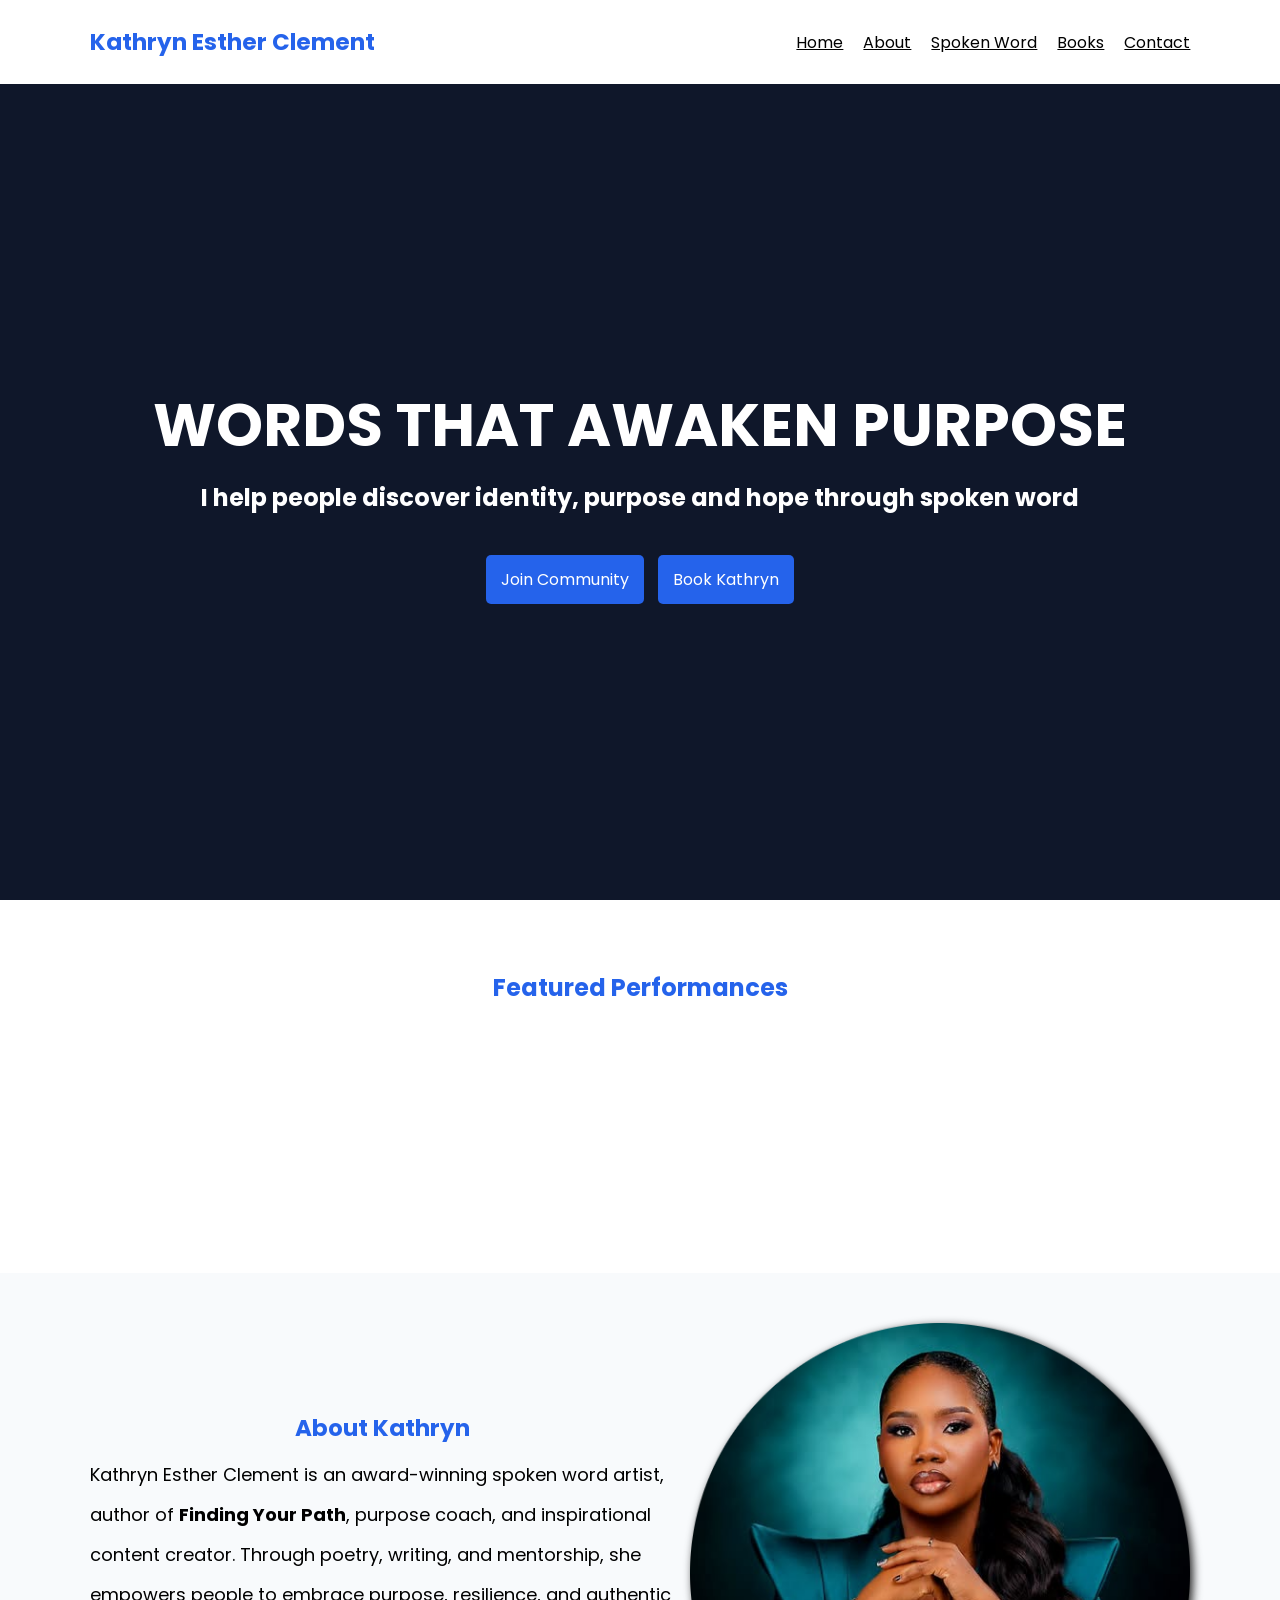
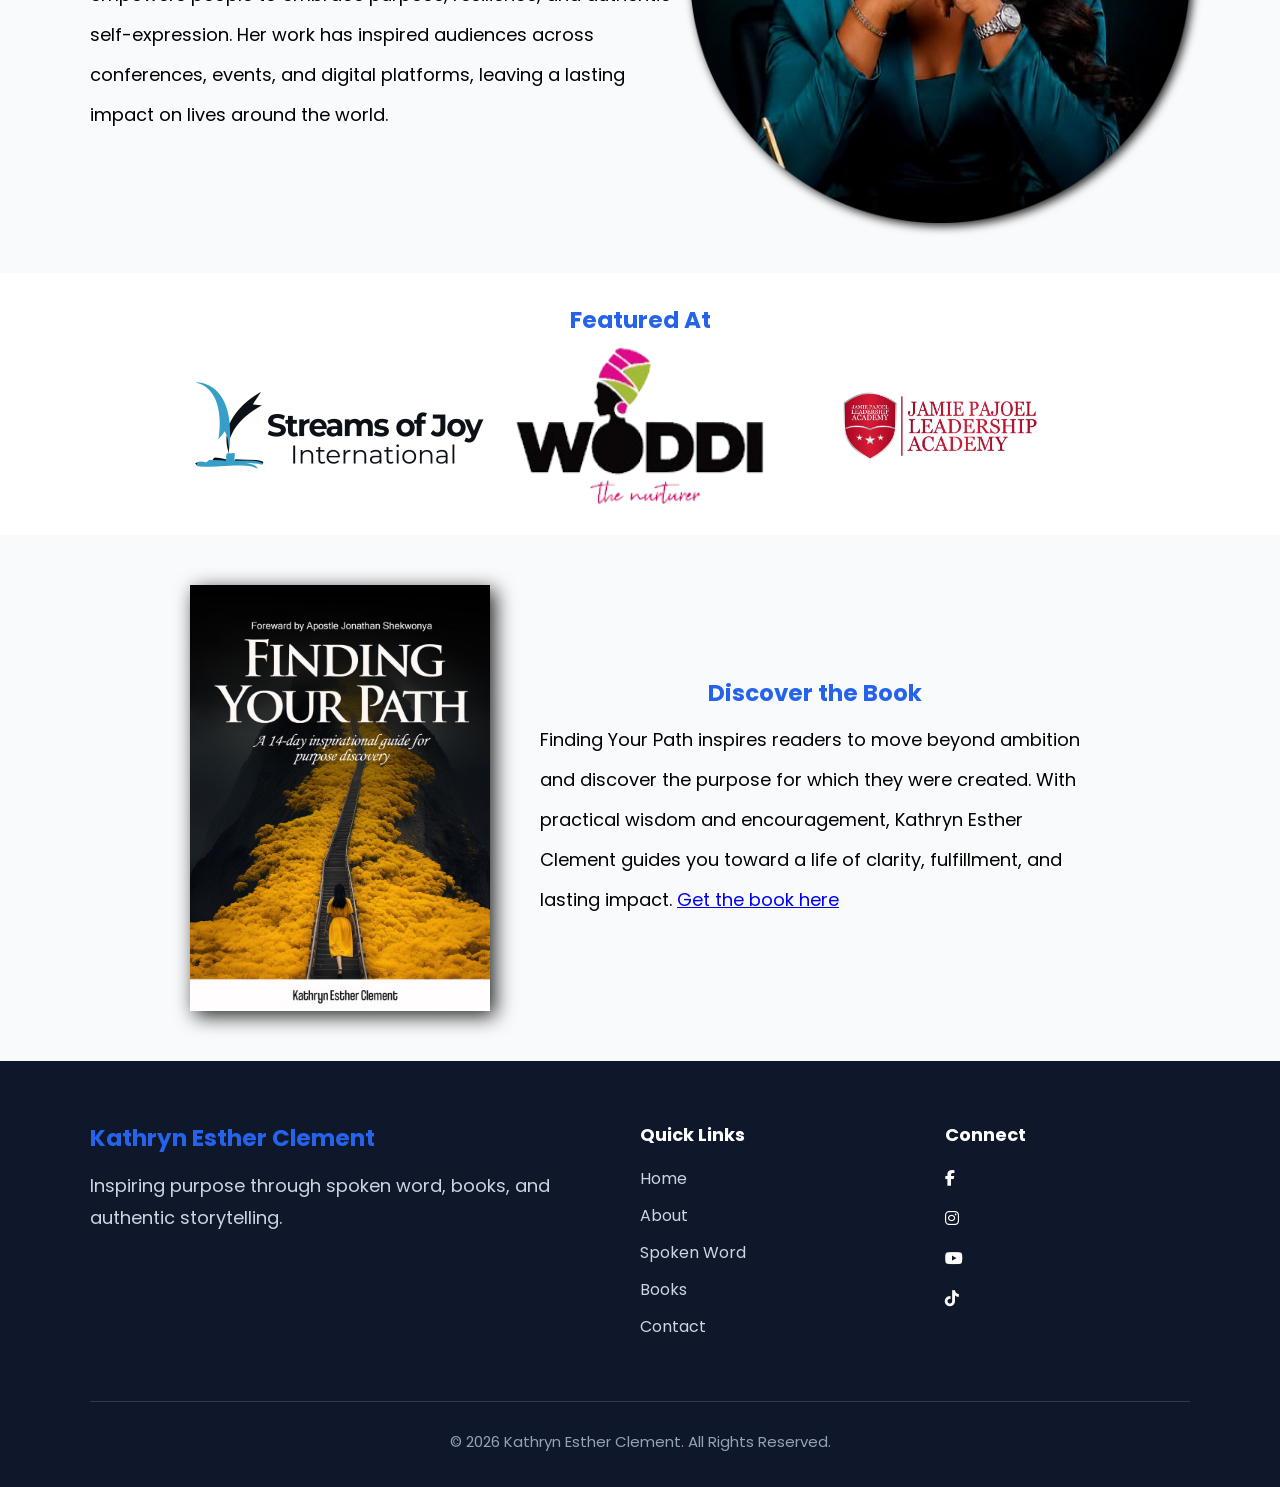
==== index.html @ de32202b "designed footer section for home page" ====
<!DOCTYPE html>
<html lang="en">
<head>
    <meta charset="UTF-8">
    <meta name="viewport" content="width=device-width, initial-scale=1.0">
    <title>Kathryn Esther Clement | Spoken Word Artist</title>

    <link rel="stylesheet" href="style.css">

    <!--Google font-->
    <link rel="preconnect" href="https://fonts.googleapis.com">
    <link rel="preconnect" href="https://fonts.gstatic.com" crossorigin>
    <link rel="stylesheet" href="https://fonts.googleapis.com/css2?family=Poppins:wght@300;400;500;600;700&display=swap">

    <!-- Fonts Awesome -->
    <link rel="stylesheet" href="https://cdnjs.cloudflare.com/ajax/libs/font-awesome/6.7.2/css/all.min.css">
</head>
<body>
    <div class="overlay"></div>

    <video src="media/Kathryn Esther Clement performance.mp4" autoplay muted loop playsinline class="background-video"></video>
    <nav>
        <div class="nav-bar">
            <h3 class="logo">Kathryn Esther Clement</h3>
            <div class="nav-lists">
                <i class="fa-solid fa-xmark"></i>
                <a href="" class="nav-links">Home</a>
                <a href="about.html" class="nav-links">About</a>
                <a href="spoken-word.html" class="nav-links">Spoken Word</a>
                <a href="books.html" class="nav-links">Books</a>
                <a href="contact.html" class="nav-links">Contact</a>
            </div>
            <i class="fa-solid fa-bars"></i>
        </div>
    </nav>

    <section class="hero">
        <div class="hero-container">
            <h1>WORDS THAT AWAKEN PURPOSE</h1>
            <h2>I help people discover identity, purpose and hope through spoken word</h2>
            <a href="https://whatsapp.com/channel/0029VbBKjmX545umWZ25L70o" class="hero-btn1">Join Community</a>
            <a href="contact.html">Book Kathryn</a>
        </div>
    </section>

    <section class="featured-video-section">
        <h3 class="featured-section-header reveal">Featured Performances</h3>
        <div class="featured-video-container">
            <div class="video1 reveal">
                <iframe src="https://www.youtube.com/embed/QUDm-sTiLNY?si=JxdjPCQpX4rYnd77" title="YouTube video player" frameborder="0" allow="accelerometer; autoplay; clipboard-write; encrypted-media; gyroscope; picture-in-picture; web-share" referrerpolicy="strict-origin-when-cross-origin" allowfullscreen></iframe>
            </div>

            <div class="video2 reveal">
                <iframe src="https://www.youtube.com/embed/qTTKFadUPRw?si=oV4m0UKu6SbPhVEw" title="YouTube video player" frameborder="0" allow="accelerometer; autoplay; clipboard-write; encrypted-media; gyroscope; picture-in-picture; web-share" referrerpolicy="strict-origin-when-cross-origin" allowfullscreen></iframe>
            </div>
            <div class="video3 reveal">
                <iframe src="https://www.youtube.com/embed/tnuyViPGWBk?si=HvDz0qfoIcL-AUou" title="YouTube video player" frameborder="0" allow="accelerometer; autoplay; clipboard-write; encrypted-media; gyroscope; picture-in-picture; web-share" referrerpolicy="strict-origin-when-cross-origin" allowfullscreen></iframe>
            </div>
        </div>
    </section>

    <section class="about">
        <div class="about-container">
            <div class="about-text">
                <h3 class="reveal">About Kathryn</h3>
                <p class="about-paragraph reveal">Kathryn Esther Clement is an award-winning spoken word artist, author of <b>Finding Your Path</b>, purpose coach, and inspirational content creator. Through poetry, writing, and mentorship, she empowers people to embrace purpose, resilience, and authentic self-expression. Her work has inspired audiences across conferences, events, and digital platforms, leaving a lasting impact on lives around the world.
                </p>
            </div>
            <img src="media/kathryn.png" alt="Portrait of Kathryn Esther Clement" loading="lazy" class="reveal">
        </div>
    </section>

    <section class="featured-at">
        <h3 class="reveal">Featured At</h3>
        <div class="image-container">
            <img src="media/featuredAt3logo.png" alt="streams of joy international" class="reveal soj" loading="lazy">
            <img src="media/featuredAt2logo.png" alt="women of divine destiny initiative" class="reveal" loading="lazy">
            <img src="media/featuredAt1logo.jpg" alt="jamie pajoel leadership academy" class="reveal" loading="lazy">
        </div>
    </section>

    <section class="featured-book">
        <div class="featured-book-container">
            <img src="media/finding your path cover photo.jpg" alt="Kathryn's featured book" class="home-page-book">
            <div class="featured-book-text reveal">
                <h3>Discover the Book</h3>
                <p>Finding Your Path inspires readers to move beyond ambition and discover the purpose for which they were created. With practical wisdom and encouragement, Kathryn Esther Clement guides you toward a life of clarity, fulfillment, and lasting impact. <a href="books.html" target="_blank">Get the book here</a></p>
            </div>
        </div>
    </section>
    <footer>
        <div class="footer-container">
            <div class="footer-brand">
                <h2>Kathryn Esther Clement</h2>
                <p>
                    Inspiring purpose through spoken word,
                    books, and authentic storytelling.
                </p>
            </div>

            <div class="footer-links">
                <h4>Quick Links</h4>

                <a href="">Home</a>
                <a href="about.html">About</a>
                <a href="spoken-word.html">Spoken Word</a>
                <a href="books.html">Books</a>
                <a href="contact.html">Contact</a>
            </div>

            <div class="footer-social">
                <h4>Connect</h4>

                <a href="#">
                    <i class="fa-brands fa-facebook-f"></i>
                </a>
                <a href="#">
                    <i class="fa-brands fa-instagram"></i>
                </a>
                <a href="#">
                    <i class="fa-brands fa-youtube"></i>
                </a>
                <a href="#">
                    <i class="fa-brands fa-tiktok"></i>
                </a>
            </div>
        </div>
        <hr>
        <p class="copyright">
            © 2026 Kathryn Esther Clement. All Rights Reserved.
        </p>
    </footer>
    <script src="script.js"></script>
</body> 
</html>
---- style.css ----
* {
    margin: 0;
    padding: 0;
    scroll-behavior: smooth;
    font-family: "Poppins", sans-serif;
}

body {
    background-color: #0f172a;
}

h3 {
    color: #2563EB;
    font-size: 23px;
    text-align: center;
    margin-bottom: 10px;
}

p {
    line-height: 40px;
    font-size: 18px;
}

.overlay {
    position: fixed;
    inset: 0;
    display: none;
    background-color: rgba(0, 0, 0, 0.3);
}

.background-video {
    position: fixed;
    top: 0;
    left: 0;
    object-fit: cover;
    object-position: center;
    width: 100vw;
    height: 100vh;
    filter: brightness(40%);
    z-index: -1;
}

nav {
    width: 100%;
    top: -80px;
    display: flex;
    align-items: center;
    justify-content: center;
    padding: 25px 0;
    background-color: #ffffff;
    color: black;
    transition: top .5s;
    z-index: 1000;
}

nav.sticky {
    position: fixed;
    top: 0;
    background-color: #2563EB;
}

nav.sticky .logo, nav.sticky .nav-links, nav.sticky .fa-bars{
    color: white;
}

.nav-bar {
    display: flex;
    width: 86%;
    align-items: center;
    justify-content: space-between;
}

.logo{
    cursor: pointer;
    color: #2563EB;
    margin-bottom: 0;
}

.nav-lists {
    display: flex;
    gap: 20px;
    flex-wrap: wrap;
}

.nav-links {
    text-decoration: underline;
    color: #000000;
    transition: color .15s;
}

.nav-links:hover {
    color: #2563EB;
}

.fa-bars,
.fa-xmark {
    font-size: 18px;
    cursor: pointer;
    display: none;
}

.fa-solid.fa-bars, .fa-solid.fa-xmark {
    display: none;
}

.hero {
    color: white;
    display: flex;
    justify-content: center;
    align-items: center;
    text-align: center;
    padding: 0 20px;
}

.hero h1 {
    font-size: 60px;
    margin-bottom: 10px;
    animation: slide-up 2s;
}

@keyframes slide-up {
    from{
        transform: translateY(50px);
        opacity: 0;
    }
    to {
        transform: translateY(0);
        opacity: 1;
    }
}

.hero h2 {
    margin-bottom: 40px;
    animation: slide-up2 2s;
}

@keyframes slide-up2 {
    from{
        transform: translateY(80px);
        opacity: 0;
    }
    to {
        transform: translateY(0);
        opacity: 1;
    }
}

.hero a {
    padding: 12px 15px;
    color: #ffffff;
    background-color: #2563EB;
    border-radius: 5px;
    display: inline-block;
    text-decoration: none;
    transition: all 0.3s;
    animation: slide-up3 2s;
}

@keyframes slide-up3 {
    from{
        transform: translateY(100px);
        opacity: 0;
    }
    to {
        transform: translateY(0);
        opacity: 1;
    }
}

.hero a:active, .hero a:hover {
    scale: 1.05;
}

.hero-btn1 {
    margin-right: 10px;
}

/* Featured Videos Section */
.featured-video-section {
    background-color: #ffffff;
    padding: 70px 0 50px;
    display: flex;
    flex-direction: column;
    justify-content: center;
    align-items: center;
}

.featured-video-container {
    width: 86%;
    display: grid;
    grid-template-columns: repeat(auto-fit, minmax(310px, 1fr));
    gap: 40px;
}

.featured-section-header {
    margin-bottom: 20px;
    font-size: 24px;
}

iframe {
    width: 100%;
    aspect-ratio: 16/9; /* for every 16 units width, add 9 units height */
    border: none;
    border-radius: 10px;
}

/* About Section */
.about {
    background-color: #f8fafc;
    display: flex;
    padding: 50px 0;
    align-items: center;
}

.about-container {
    display: flex;
    flex-wrap: wrap-reverse;
    width: 86%;
    margin: auto;
    align-items: center;
    justify-content: center;
    gap: 15px;
}

.about-text {
    flex: 1;
}

.about img {
    flex: 1;
    max-width: 500px;
    filter: drop-shadow(3px 3px 5px #222222);
}

/* featured at section */
.featured-at {
    display: flex;
    align-items: center;
    justify-content: center;
    flex-direction: column;
    background-color: #ffffff;
    padding: 30px 0;
}

.image-container {
    display: grid;
    grid-template-columns: repeat(auto-fit, minmax(300px, 1fr));
    align-items: center;
    width: 80%;
    max-width: 900px;
}

.image-container img {
    width: 100%;
    transition: all 1s;
}

.image-container img:hover {
    scale: 0.9;
}

/* featured book section*/
.featured-book {
    background-color: #f8fafc;
    display: flex;
    justify-content: center;
    align-items: center;
    padding: 50px 0;
}

.featured-book-container {
    display: flex;
    width: 86%;
    align-items: center;
    justify-content: center;
    max-width: 1000px;
    gap: 50px;
}

.home-page-book {
    flex: 1;
    max-width: 300px;
    min-width: 250px;
    filter: drop-shadow(5px 5px 10px #222222);
    opacity: 0;
    transform: translateX(-70px);
    transition: all 1.3s;
}

.home-page-book.slide-in-left {
    opacity: 1;
    transform: translateX(0);
}

.featured-book-text {
    flex: 1;
    max-width: 550px;
}

/* Footer */
footer{
    background-color: #0f172a;
    color: white;
    padding: 60px 0 25px;
}

.footer-container{
    width: 86%;
    max-width: 1100px;
    margin: auto;
    display: grid;
    grid-template-columns: 2fr 1fr 1fr;
    gap: 60px;
}

.footer-brand h2{
    color: #2563EB;
    margin-bottom: 15px;
    font-size: 23px;
}

.footer-brand p{
    color: #cbd5e1;
    line-height: 32px;
}

.footer-links,
.footer-social{
    display: flex;
    flex-direction: column;
}

.footer-links h4,
.footer-social h4{
    margin-bottom: 18px;
    font-size: 18px;
}

.footer-links a{
    color: #cbd5e1;
    text-decoration: none;
    margin-bottom: 12px;
    transition: all .3s;
}

.footer-links a:hover{
    color: #2563EB;
}

.footer-social a{
    color: white;
    text-decoration: none;
    font-size: 16px;
    margin-bottom: 15px;
    transition:all .3s;
}

.footer-social a:hover{
    color: #2563EB;
    transform: translateX(4px);
}

footer hr{
    width: 86%;
    margin: 50px auto 20px;
    border: none;
    border-top: 1px solid rgba(255,255,255,.15);
}

.copyright{
    text-align: center;
    color: #94a3b8;
    font-size: 15px;
}

@media (max-width: 1135px){
    .about-container {
        flex-direction: column-reverse;
        width: 90%;
    }
    .about img {
        width: 50%;
        min-width: 400px;
        margin-bottom: 5px;
    }
}

@media (max-width: 856px){
    .fa-solid.fa-bars, .fa-solid.fa-xmark {
        display: block;
    }

    .nav-lists {
        position: fixed;
        left: 0;
        right: 0;
        flex-direction: column;
        background-color: rgba(0, 0, 0, 0.2);
        backdrop-filter: blur(10px);
        z-index: 999;
        color: white;
        padding: 15px;
        display: none;
        gap: 10px;
    }
    
    .nav-lists.show {
        display: flex;
    }

    .nav-links {
        color: white;
        border-bottom: 1px solid white;
        text-decoration: none;
    }
}

@media (max-width: 798px){
    p, a{
        font-size: 16px;
    }

    .logo {
        font-size: 20px;
    }

    .hero h1 {
        font-size: clamp(45px, 7vw, 60px);
    }

    .hero h2 {
        font-size: clamp(16px, 5vw, 24px);
    }

    /* About Section */
    .about-paragraph {
        line-height: 35px;
    }

    /* Featured book section*/
    .featured-book-container {
        flex-direction: column-reverse;
    }

    .featured-book-text {
        max-width: 798px;
    }

    /* Footer */
    .footer-container{
        grid-template-columns: 1fr;
        gap: 40px;
    }

    .footer-brand h2 {
        font-size: 18px;
    }

    .footer-links a{
        font-size: 16px;
    }
}

@media (max-width: 486px){
    /* Hero Section */
    .hero {
        padding: 0 10px;
    }

    .hero h1 {
        font-size: clamp(35px, 8vw, 45px);
    }

    .hero h2 {
        font-size: clamp(16px, 7vw, 20px);
    }

    .hero a {
        margin-bottom: 10px;
        padding: 10px 12px;
    }


    /* About Section */
    .about img {
        width: 80%;
        min-width: 200px;
    }

    /* featured section */
    .soj {
        margin-bottom: 20px;
    }
}

/* CSS CLASS FOR REVEAL ON SCROLL */
.reveal {
    transform: translateY(40px);
    opacity: 0;
    transition: all 1.3s;
}

.reveal.show {
    transform: translateY(0);
    opacity: 1;
}
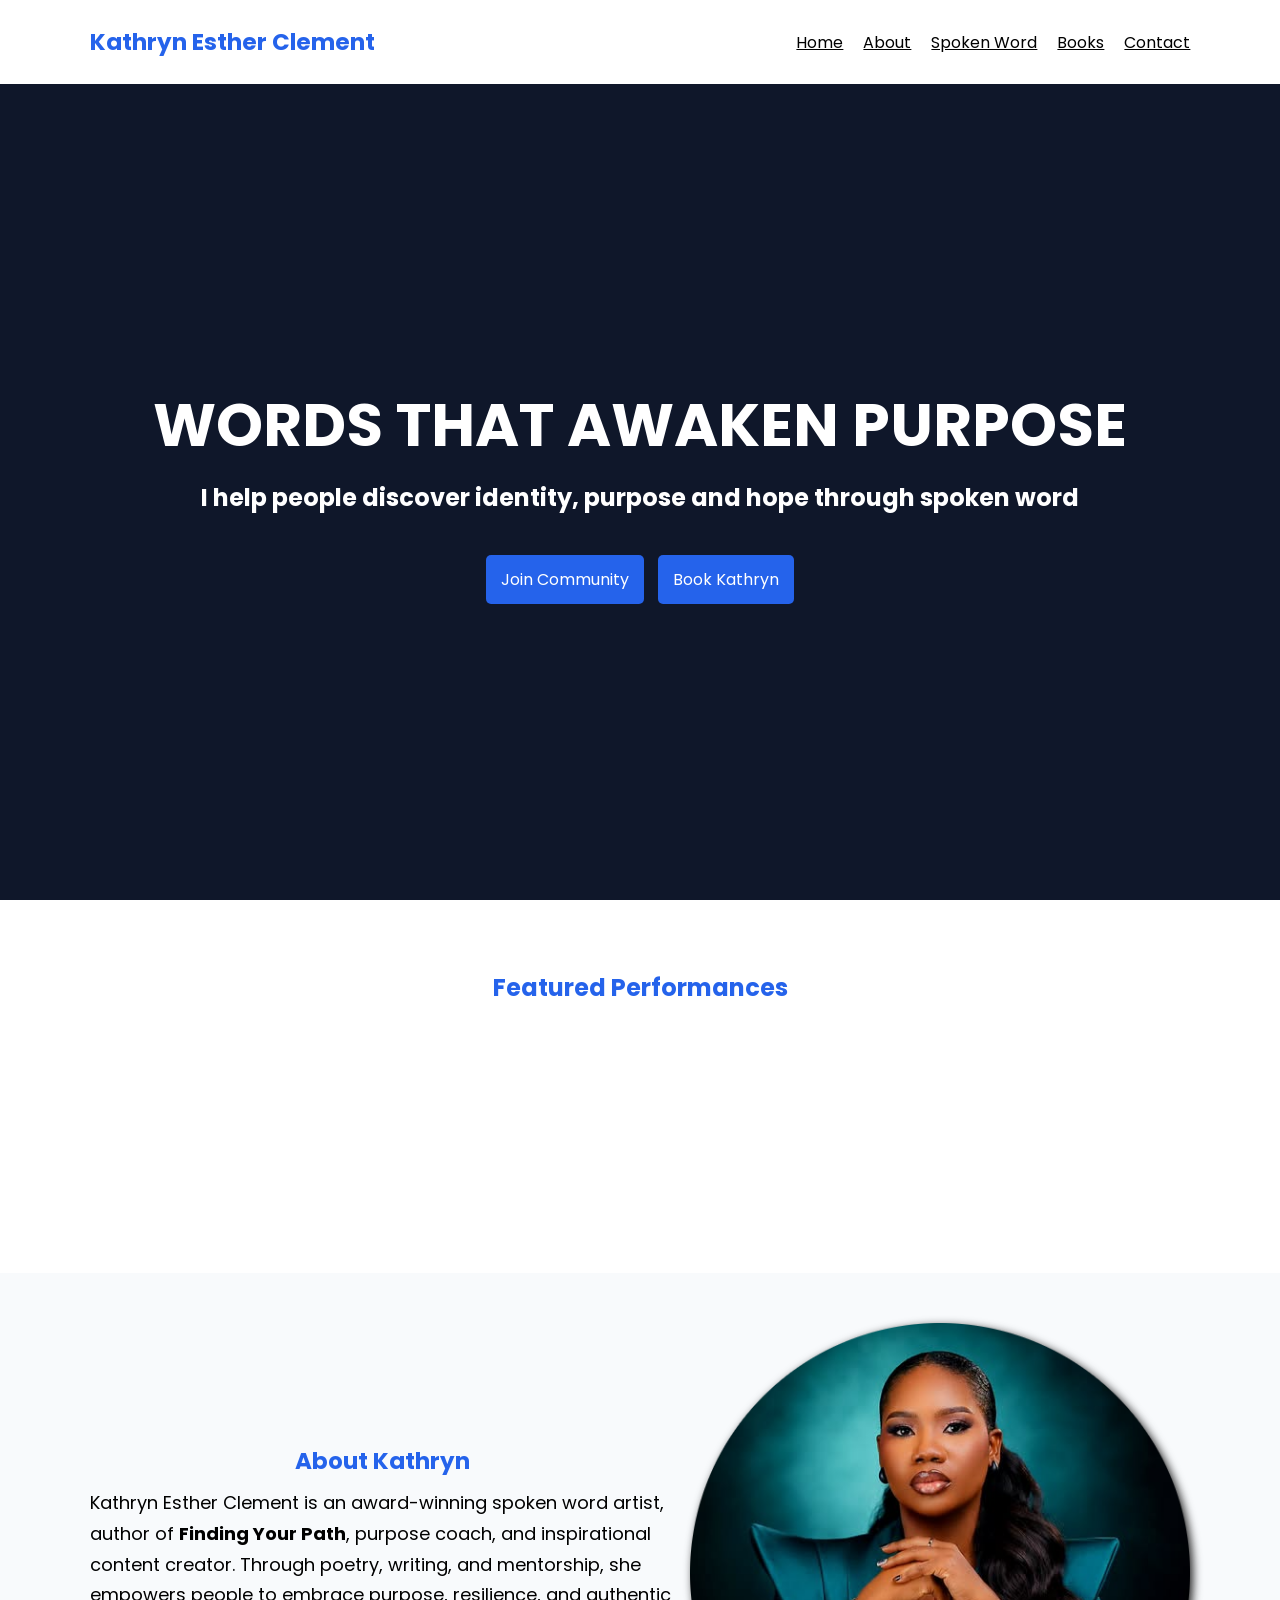
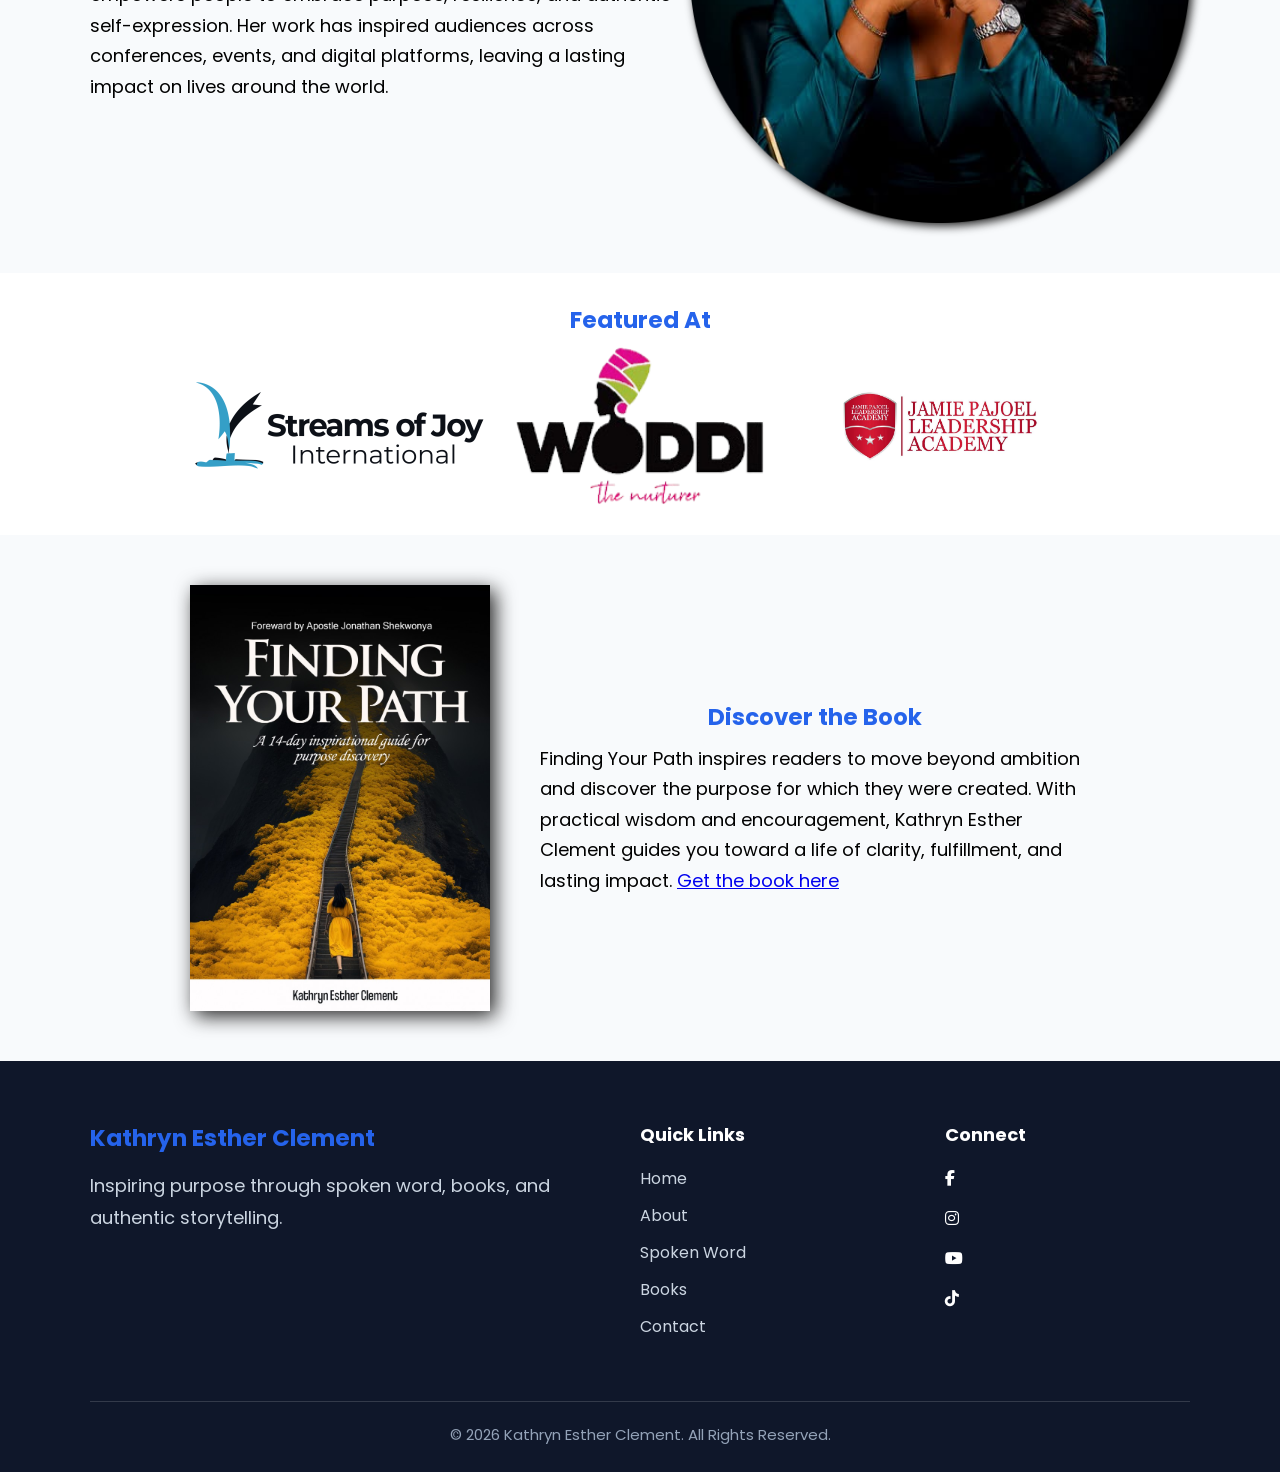
==== commit 39dea615: "started working on books page" ====
--- a/index.html
+++ b/index.html
@@ -24,7 +24,7 @@
             <h3 class="logo">Kathryn Esther Clement</h3>
             <div class="nav-lists">
                 <i class="fa-solid fa-xmark"></i>
-                <a href="" class="nav-links">Home</a>
+                <a href="index.html" class="nav-links">Home</a>
                 <a href="about.html" class="nav-links">About</a>
                 <a href="spoken-word.html" class="nav-links">Spoken Word</a>
                 <a href="books.html" class="nav-links">Books</a>
--- a/style.css
+++ b/style.css
@@ -17,7 +17,7 @@
 }
 
 p {
-    line-height: 40px;
+    line-height: 1.7;
     font-size: 18px;
 }
 
@@ -417,7 +417,7 @@
 
 @media (max-width: 798px){
     p, a{
-        font-size: 16px;
+        font-size: 15px;
     }
 
     .logo {
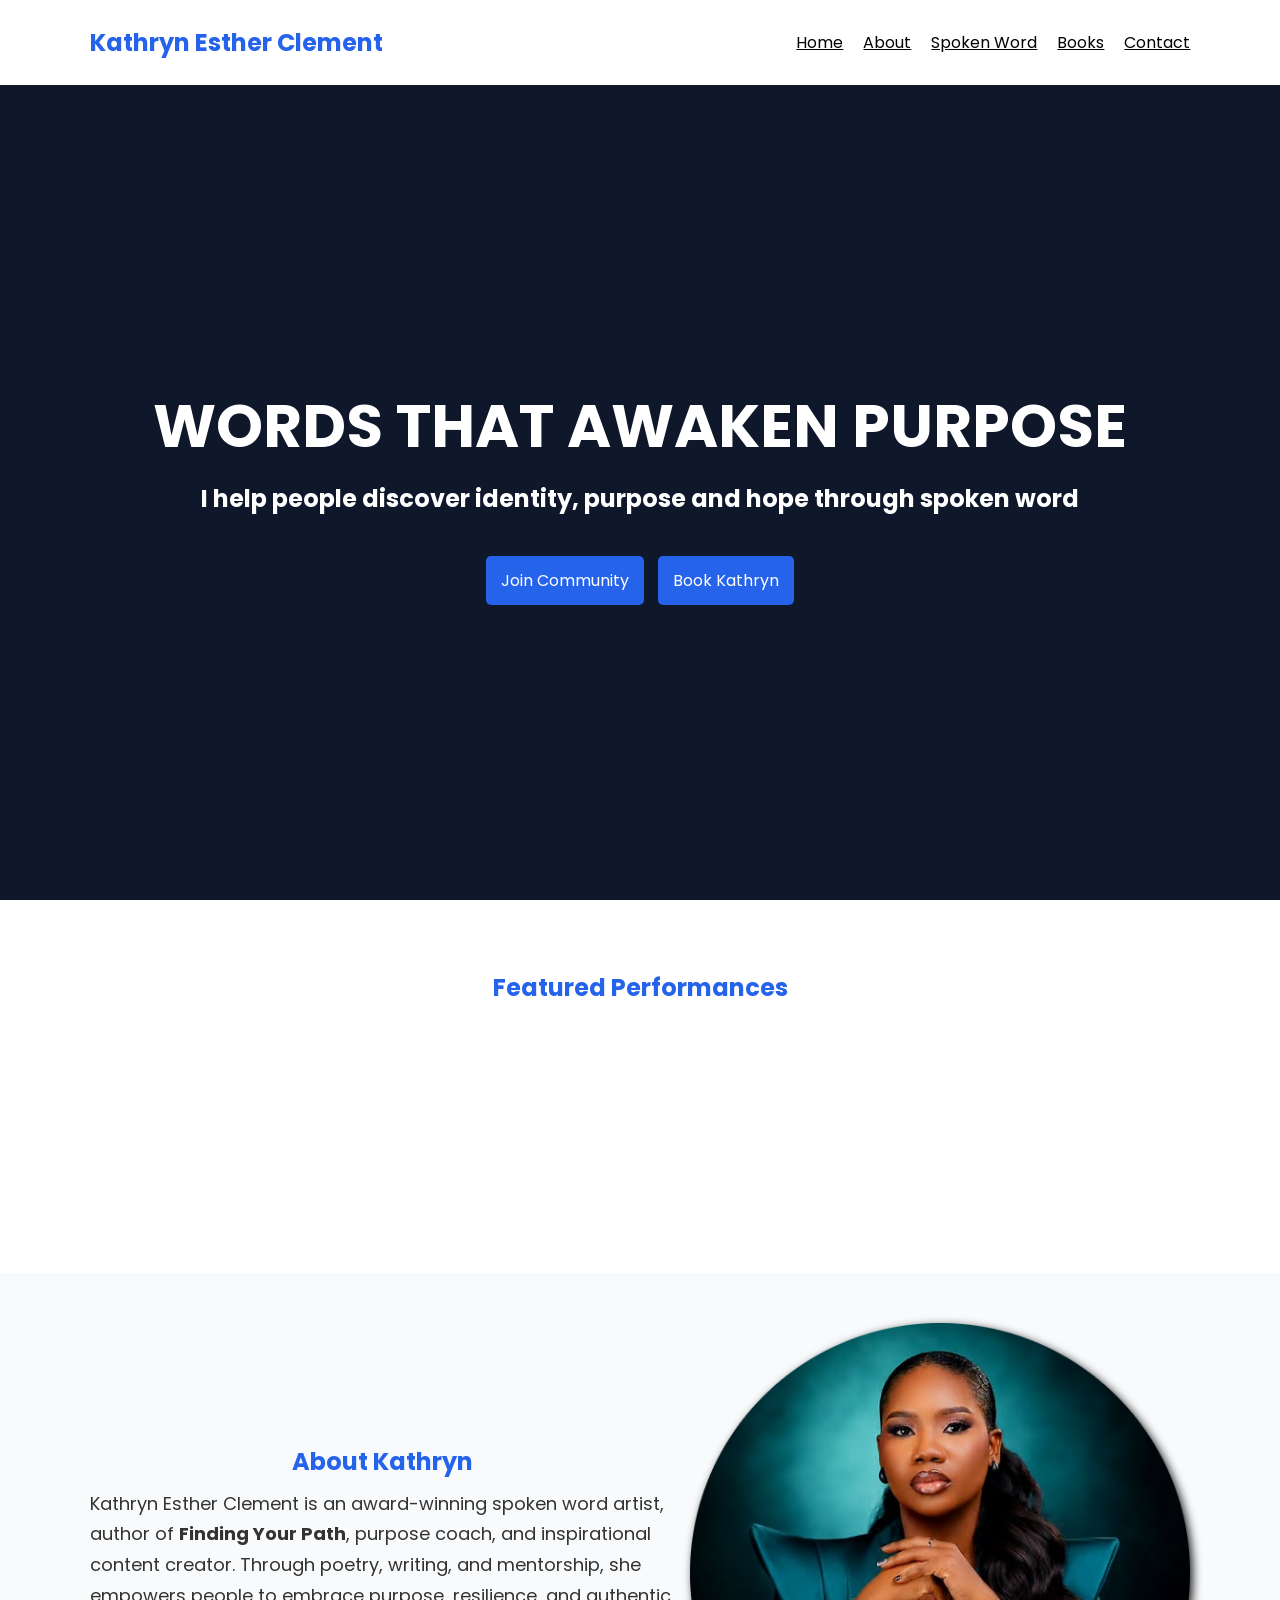
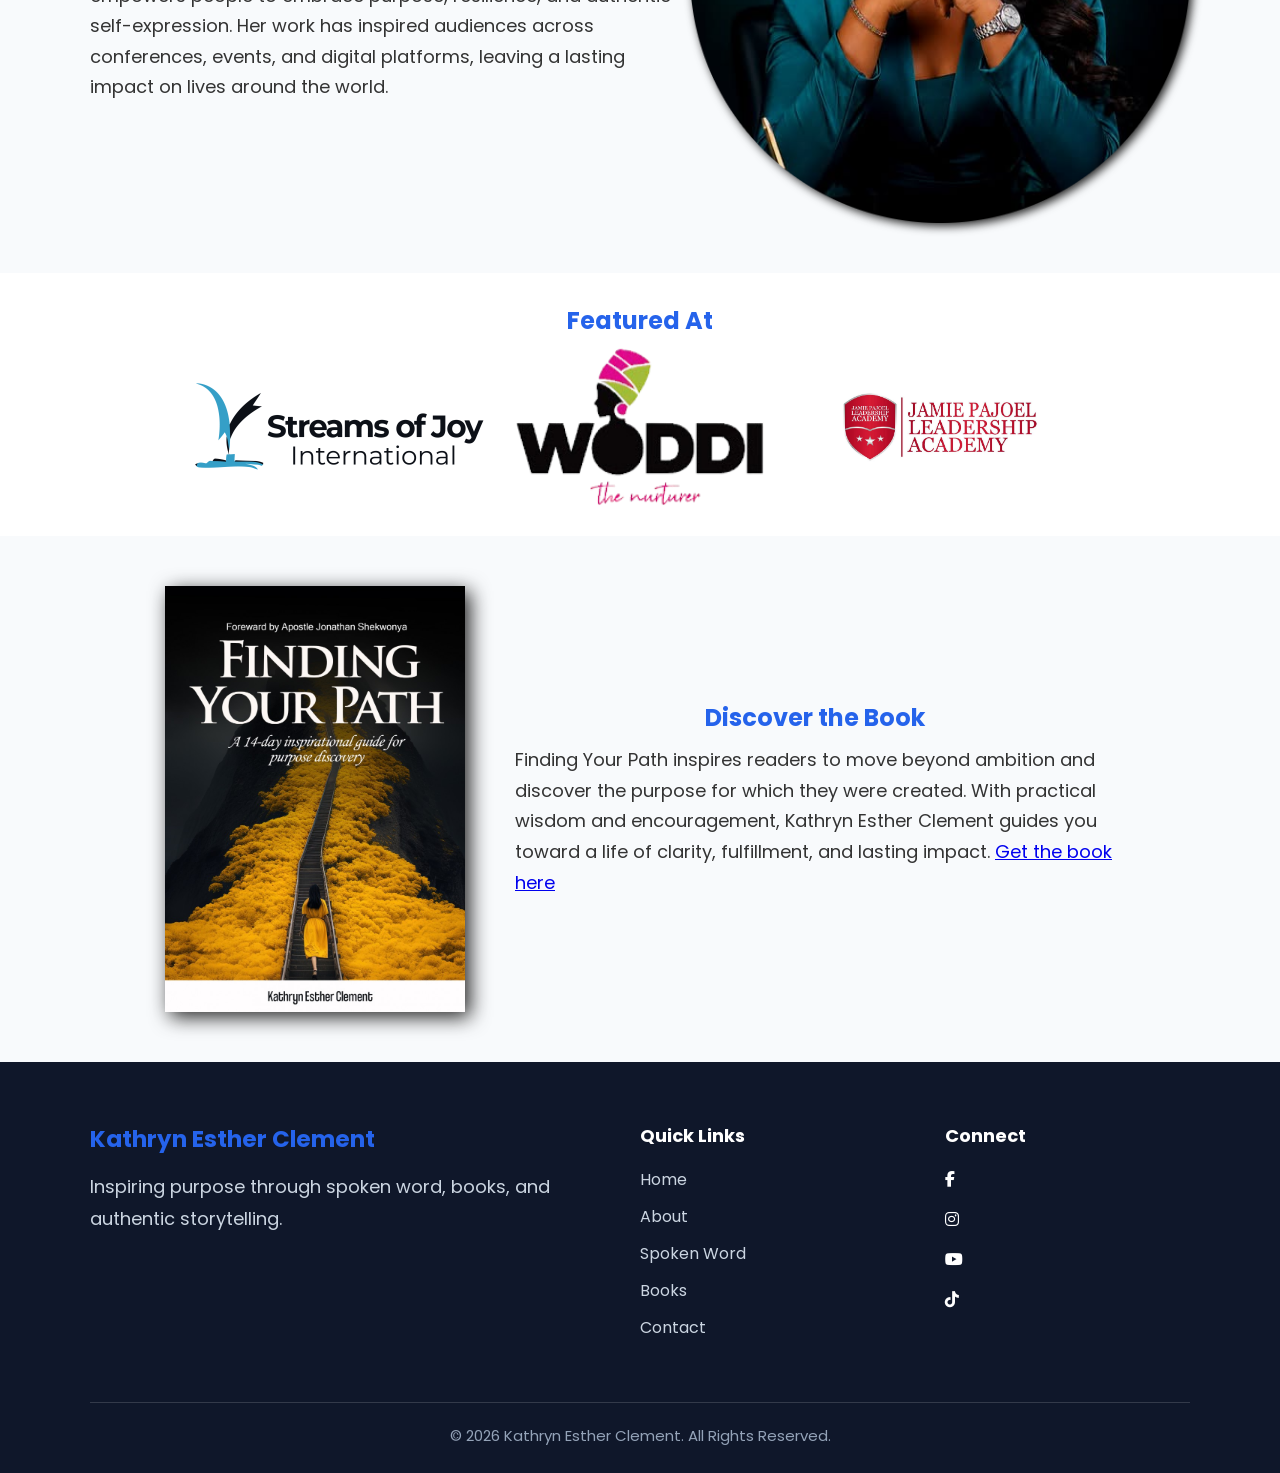
==== commit abced938: "finished book collection section and reconfigured close menu in nav bar" ====
--- a/index.html
+++ b/index.html
@@ -15,7 +15,7 @@
     <!-- Fonts Awesome -->
     <link rel="stylesheet" href="https://cdnjs.cloudflare.com/ajax/libs/font-awesome/6.7.2/css/all.min.css">
 </head>
-<body>
+<body id="home-page">
     <div class="overlay"></div>
 
     <video src="media/Kathryn Esther Clement performance.mp4" autoplay muted loop playsinline class="background-video"></video>
@@ -23,12 +23,12 @@
         <div class="nav-bar">
             <h3 class="logo">Kathryn Esther Clement</h3>
             <div class="nav-lists">
-                <i class="fa-solid fa-xmark"></i>
-                <a href="index.html" class="nav-links">Home</a>
-                <a href="about.html" class="nav-links">About</a>
-                <a href="spoken-word.html" class="nav-links">Spoken Word</a>
-                <a href="books.html" class="nav-links">Books</a>
-                <a href="contact.html" class="nav-links">Contact</a>
+                <i class="fa-solid fa-xmark" onclick="closeMenu()"></i>
+                <a href="index.html" class="nav-links" onclick="closeMenu()">Home</a>
+                <a href="about.html" class="nav-links" onclick="closeMenu()">About</a>
+                <a href="spoken-word.html" class="nav-links" onclick="closeMenu()">Spoken Word</a>
+                <a href="books.html" class="nav-links" onclick="closeMenu()">Books</a>
+                <a href="contact.html" class="nav-links" onclick="closeMenu()">Contact</a>
             </div>
             <i class="fa-solid fa-bars"></i>
         </div>
@@ -38,7 +38,7 @@
         <div class="hero-container">
             <h1>WORDS THAT AWAKEN PURPOSE</h1>
             <h2>I help people discover identity, purpose and hope through spoken word</h2>
-            <a href="https://whatsapp.com/channel/0029VbBKjmX545umWZ25L70o" class="hero-btn1">Join Community</a>
+            <a href="https://whatsapp.com/channel/0029VbBKjmX545umWZ25L70o" target="_blank" class="hero-btn1">Join Community</a>
             <a href="contact.html">Book Kathryn</a>
         </div>
     </section>
@@ -101,7 +101,7 @@
             <div class="footer-links">
                 <h4>Quick Links</h4>
 
-                <a href="">Home</a>
+                <a href="#home-page">Home</a>
                 <a href="about.html">About</a>
                 <a href="spoken-word.html">Spoken Word</a>
                 <a href="books.html">Books</a>
--- a/style.css
+++ b/style.css
@@ -7,11 +7,12 @@
 
 body {
     background-color: #0f172a;
+    scroll-behavior: smooth;
 }
 
 h3 {
     color: #2563EB;
-    font-size: 23px;
+    font-size: 24px;
     text-align: center;
     margin-bottom: 10px;
 }
@@ -19,6 +20,7 @@
 p {
     line-height: 1.7;
     font-size: 18px;
+    color: #333333;
 }
 
 .overlay {
@@ -152,7 +154,7 @@
     border-radius: 5px;
     display: inline-block;
     text-decoration: none;
-    transition: all 0.3s;
+    transition: all 0.5s;
     animation: slide-up3 2s;
 }
 
@@ -167,8 +169,12 @@
     }
 }
 
-.hero a:active, .hero a:hover {
+.hero a:hover {
     scale: 1.05;
+}
+
+.hero a:active {
+    scale: 0.9;
 }
 
 .hero-btn1 {
@@ -194,7 +200,6 @@
 
 .featured-section-header {
     margin-bottom: 20px;
-    font-size: 24px;
 }
 
 iframe {
@@ -210,13 +215,13 @@
     display: flex;
     padding: 50px 0;
     align-items: center;
+    justify-content: center;
 }
 
 .about-container {
     display: flex;
     flex-wrap: wrap-reverse;
     width: 86%;
-    margin: auto;
     align-items: center;
     justify-content: center;
     gap: 15px;
@@ -278,7 +283,6 @@
 }
 
 .home-page-book {
-    flex: 1;
     max-width: 300px;
     min-width: 250px;
     filter: drop-shadow(5px 5px 10px #222222);
@@ -294,7 +298,7 @@
 
 .featured-book-text {
     flex: 1;
-    max-width: 550px;
+    max-width: 600px;
 }
 
 /* Footer */
@@ -440,10 +444,11 @@
     /* Featured book section*/
     .featured-book-container {
         flex-direction: column-reverse;
+        width: 90%;
     }
 
     .featured-book-text {
-        max-width: 798px;
+        max-width: none;
     }
 
     /* Footer */
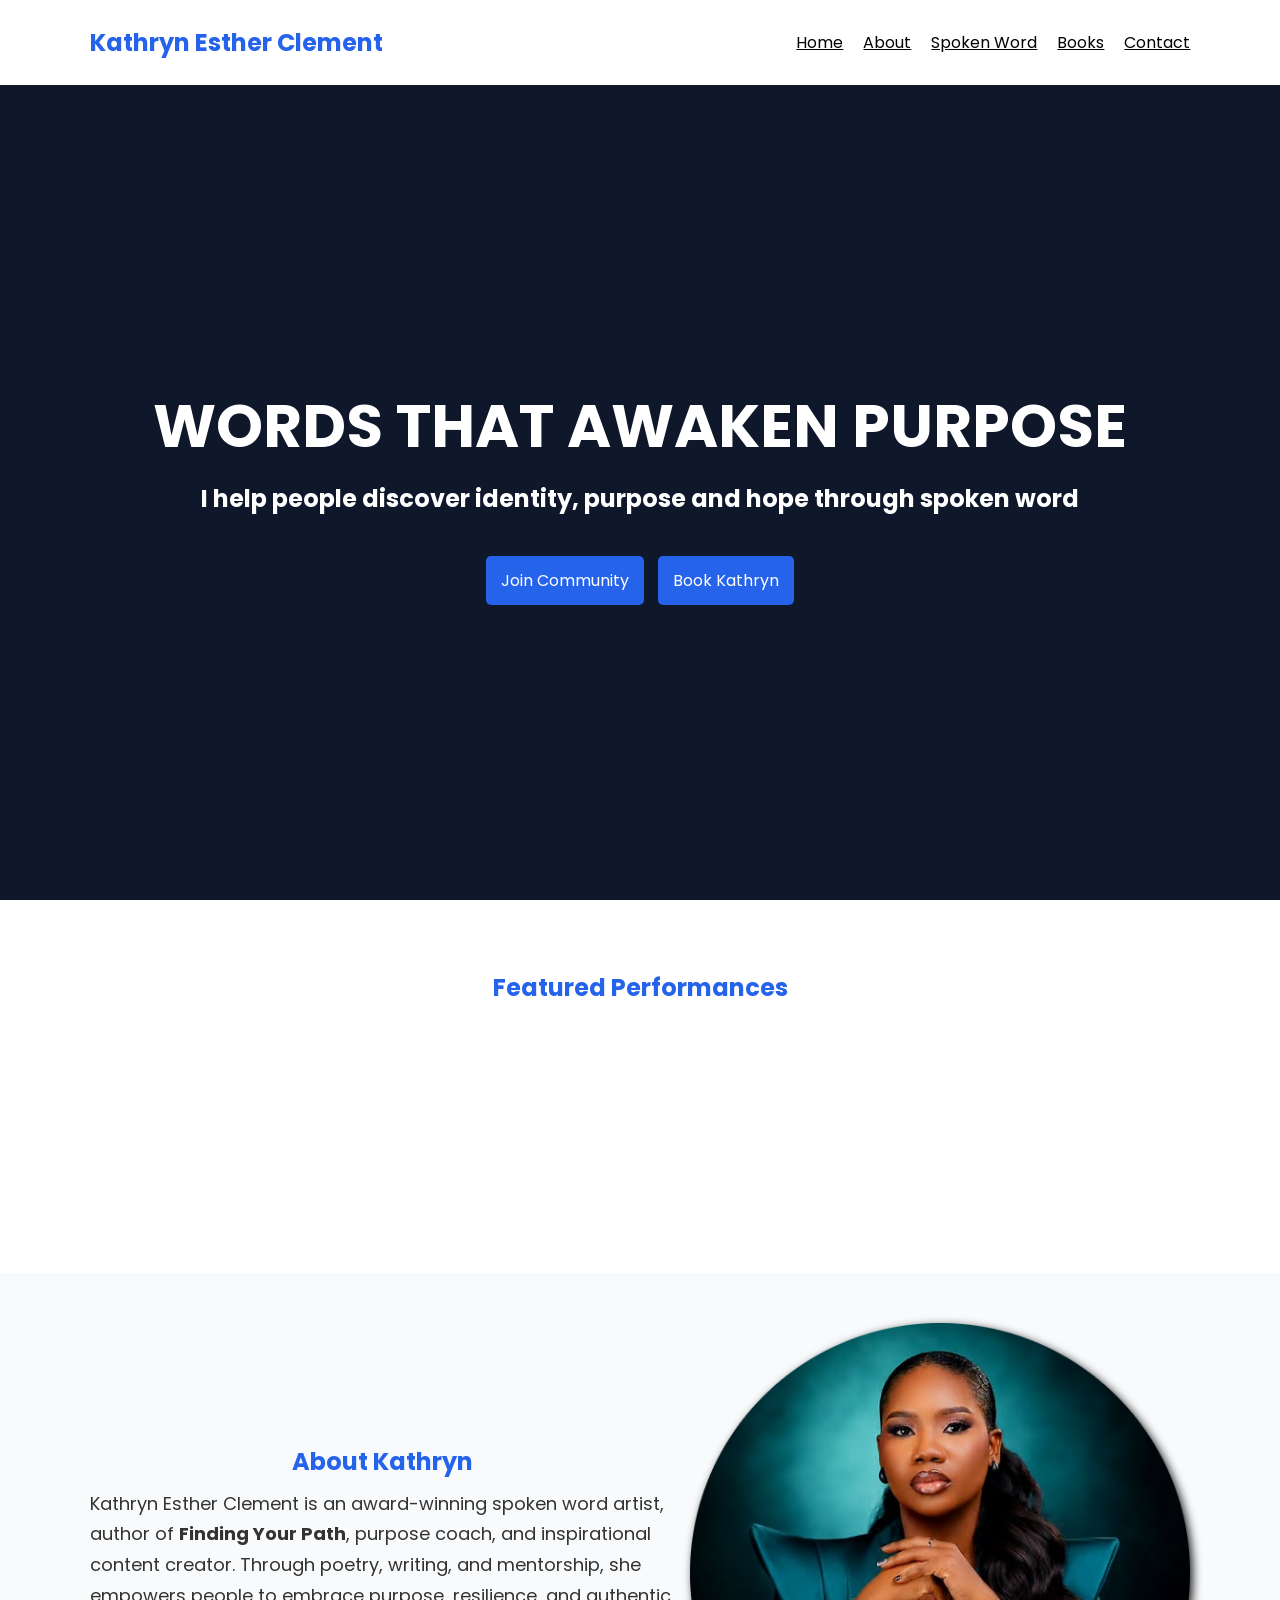
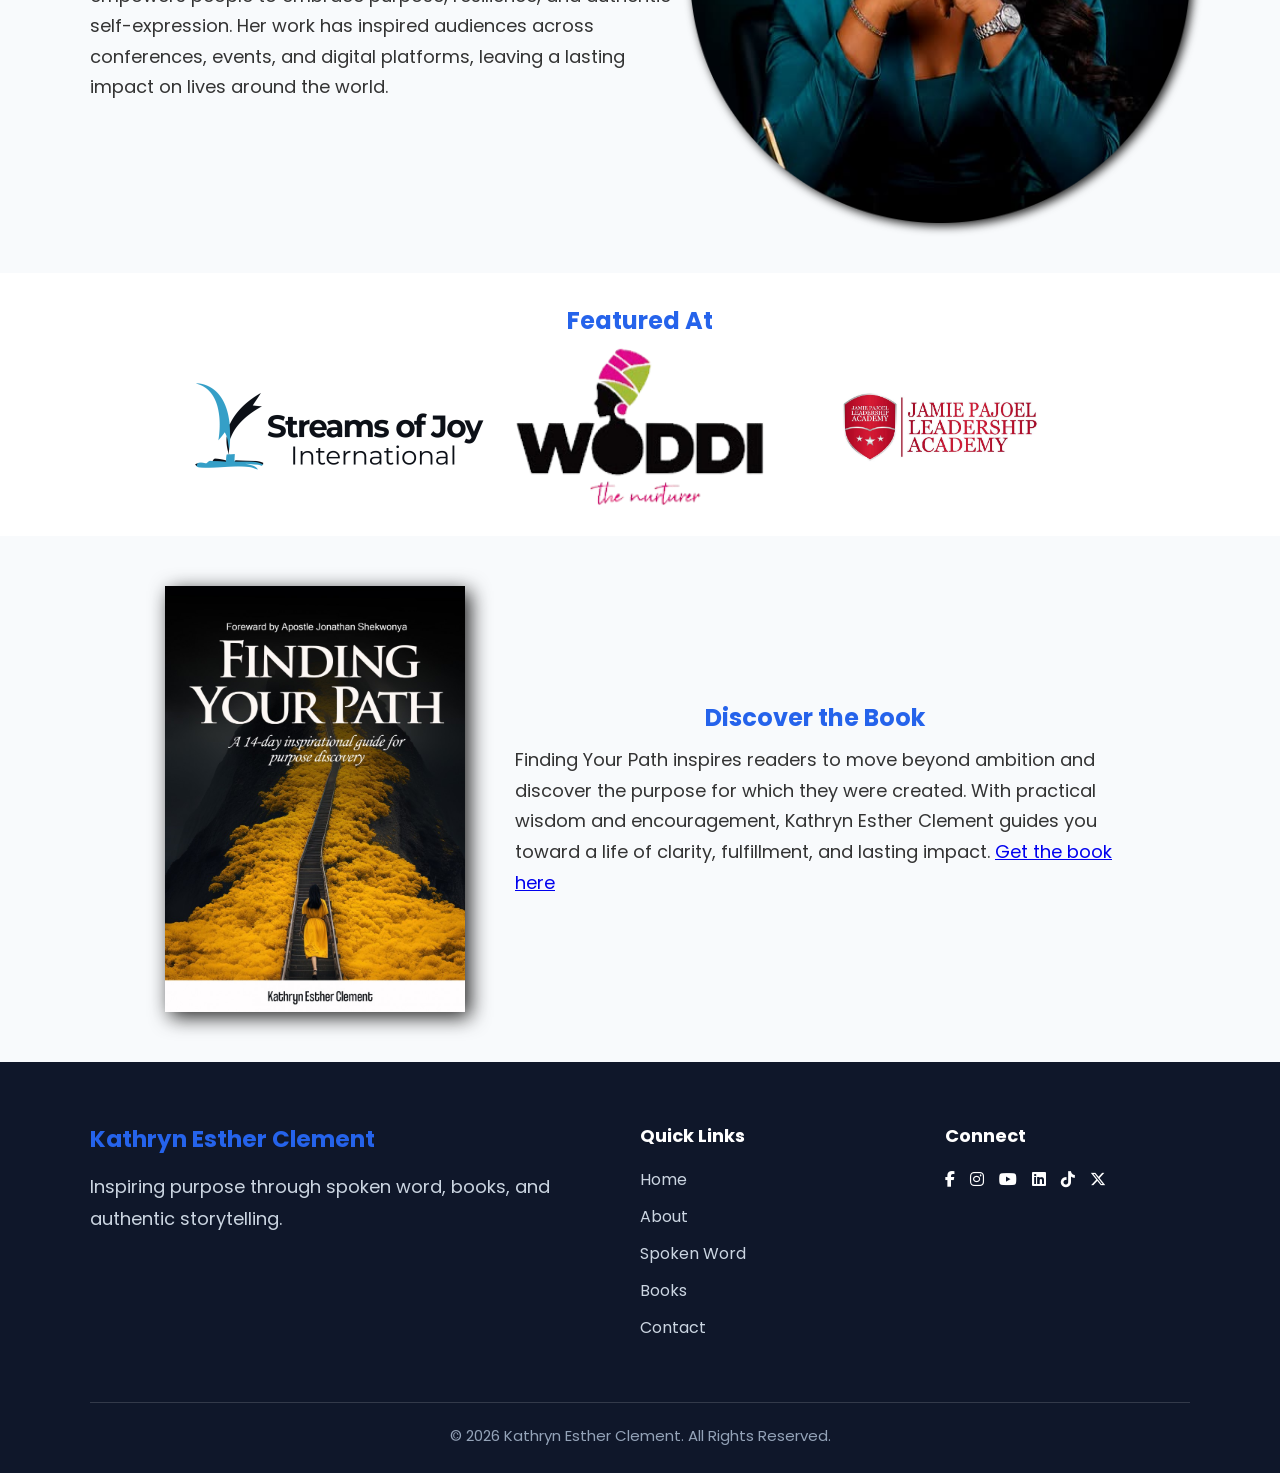
==== commit b09a15f7: "Started and finished contact section. Optimized reveal animation across pages" ====
--- a/index.html
+++ b/index.html
@@ -81,7 +81,7 @@
 
     <section class="featured-book">
         <div class="featured-book-container">
-            <img src="media/finding your path cover photo.jpg" alt="Kathryn's featured book" class="home-page-book">
+            <img src="media/finding your path cover photo.jpg" alt="Kathryn's featured book" class="home-page-book reveal-left">
             <div class="featured-book-text reveal">
                 <h3>Discover the Book</h3>
                 <p>Finding Your Path inspires readers to move beyond ambition and discover the purpose for which they were created. With practical wisdom and encouragement, Kathryn Esther Clement guides you toward a life of clarity, fulfillment, and lasting impact. <a href="books.html" target="_blank">Get the book here</a></p>
@@ -110,19 +110,26 @@
 
             <div class="footer-social">
                 <h4>Connect</h4>
-
-                <a href="#">
-                    <i class="fa-brands fa-facebook-f"></i>
-                </a>
-                <a href="#">
-                    <i class="fa-brands fa-instagram"></i>
-                </a>
-                <a href="#">
-                    <i class="fa-brands fa-youtube"></i>
-                </a>
-                <a href="#">
-                    <i class="fa-brands fa-tiktok"></i>
-                </a>
+                <div class="footer-social-container">
+                    <a href="#">
+                        <i class="fa-brands fa-facebook-f"></i>
+                    </a>
+                    <a href="#">
+                        <i class="fa-brands fa-instagram"></i>
+                    </a>
+                    <a href="#">
+                        <i class="fa-brands fa-youtube"></i>
+                    </a>
+                    <a href="">
+                        <i class="fa-brands fa-linkedin"></i>
+                    </a>
+                    <a href="#">
+                        <i class="fa-brands fa-tiktok"></i>
+                    </a>
+                    <a href="">
+                        <i class="fa-brands fa-x-twitter"></i>
+                    </a>
+                </div>
             </div>
         </div>
         <hr>
@@ -131,5 +138,7 @@
         </p>
     </footer>
     <script src="script.js"></script>
+    <script src="home.js"></script>
+    <script src="reveal.js"></script>
 </body> 
 </html>
--- a/style.css
+++ b/style.css
@@ -8,6 +8,9 @@
 body {
     background-color: #0f172a;
     scroll-behavior: smooth;
+    display: flex;
+    flex-direction: column;
+    min-width: 280px;
 }
 
 h3 {
@@ -32,12 +35,11 @@
 
 .background-video {
     position: fixed;
-    top: 0;
-    left: 0;
+    inset: 0;
     object-fit: cover;
     object-position: center;
-    width: 100vw;
-    height: 100vh;
+    width: 100%;
+    height: 100%;
     filter: brightness(40%);
     z-index: -1;
 }
@@ -58,6 +60,7 @@
 nav.sticky {
     position: fixed;
     top: 0;
+    min-width: 280px;
     background-color: #2563EB;
 }
 
@@ -112,6 +115,7 @@
     align-items: center;
     text-align: center;
     padding: 0 20px;
+    transition: height 0.3s;
 }
 
 .hero h1 {
@@ -170,7 +174,8 @@
 }
 
 .hero a:hover {
-    scale: 1.05;
+    background:#1d4ed8;
+    transform: translateY(-4px);
 }
 
 .hero a:active {
@@ -194,7 +199,7 @@
 .featured-video-container {
     width: 86%;
     display: grid;
-    grid-template-columns: repeat(auto-fit, minmax(310px, 1fr));
+    grid-template-columns: repeat(auto-fit, minmax(280px, 1fr));
     gap: 40px;
 }
 
@@ -249,8 +254,9 @@
 
 .image-container {
     display: grid;
-    grid-template-columns: repeat(auto-fit, minmax(300px, 1fr));
-    align-items: center;
+    grid-template-columns: repeat(auto-fit, minmax(280px, 1fr));
+    align-items: center;
+    justify-content: center;
     width: 80%;
     max-width: 900px;
 }
@@ -284,16 +290,10 @@
 
 .home-page-book {
     max-width: 300px;
-    min-width: 250px;
     filter: drop-shadow(5px 5px 10px #222222);
     opacity: 0;
     transform: translateX(-70px);
     transition: all 1.3s;
-}
-
-.home-page-book.slide-in-left {
-    opacity: 1;
-    transform: translateX(0);
 }
 
 .featured-book-text {
@@ -351,6 +351,11 @@
     color: #2563EB;
 }
 
+.footer-social-container {
+    display: flex;
+    gap: 15px;
+}
+
 .footer-social a{
     color: white;
     text-decoration: none;
@@ -361,7 +366,7 @@
 
 .footer-social a:hover{
     color: #2563EB;
-    transform: translateX(4px);
+    transform: translateY(-2px);
 }
 
 footer hr{
@@ -405,7 +410,7 @@
         color: white;
         padding: 15px;
         display: none;
-        gap: 10px;
+        gap: 0;
     }
     
     .nav-lists.show {
@@ -416,6 +421,11 @@
         color: white;
         border-bottom: 1px solid white;
         text-decoration: none;
+        padding: 15px 0;
+    }
+
+    .nav-lists.show .nav-links:hover {
+        color: #2563EB;
     }
 }
 
@@ -485,6 +495,10 @@
         padding: 10px 12px;
     }
 
+    /* Featured Video Section */
+    .featured-video-container {
+        grid-template-columns: 1fr;
+    }
 
     /* About Section */
     .about img {
@@ -493,8 +507,17 @@
     }
 
     /* featured section */
+    .image-container {
+        grid-template-columns: 1fr;
+    }
+
     .soj {
         margin-bottom: 20px;
+    }
+
+    /* Featured book section */
+    .home-page-book {
+        width: 83%;
     }
 }
 
@@ -508,4 +531,26 @@
 .reveal.show {
     transform: translateY(0);
     opacity: 1;
+}
+
+.reveal-left {
+    opacity: 0;
+    transform: translateX(-70px);
+    transition: all 1.3s;
+}
+
+.reveal-left.show {
+    opacity: 1;
+    transform: translateX(0);
+}
+
+.reveal-right {
+    opacity: 0;
+    transform: translateX(70px);
+    transition: all 1.3s;
+}
+
+.reveal-right.show {
+    opacity: 1;
+    transform: translateX(0);
 }
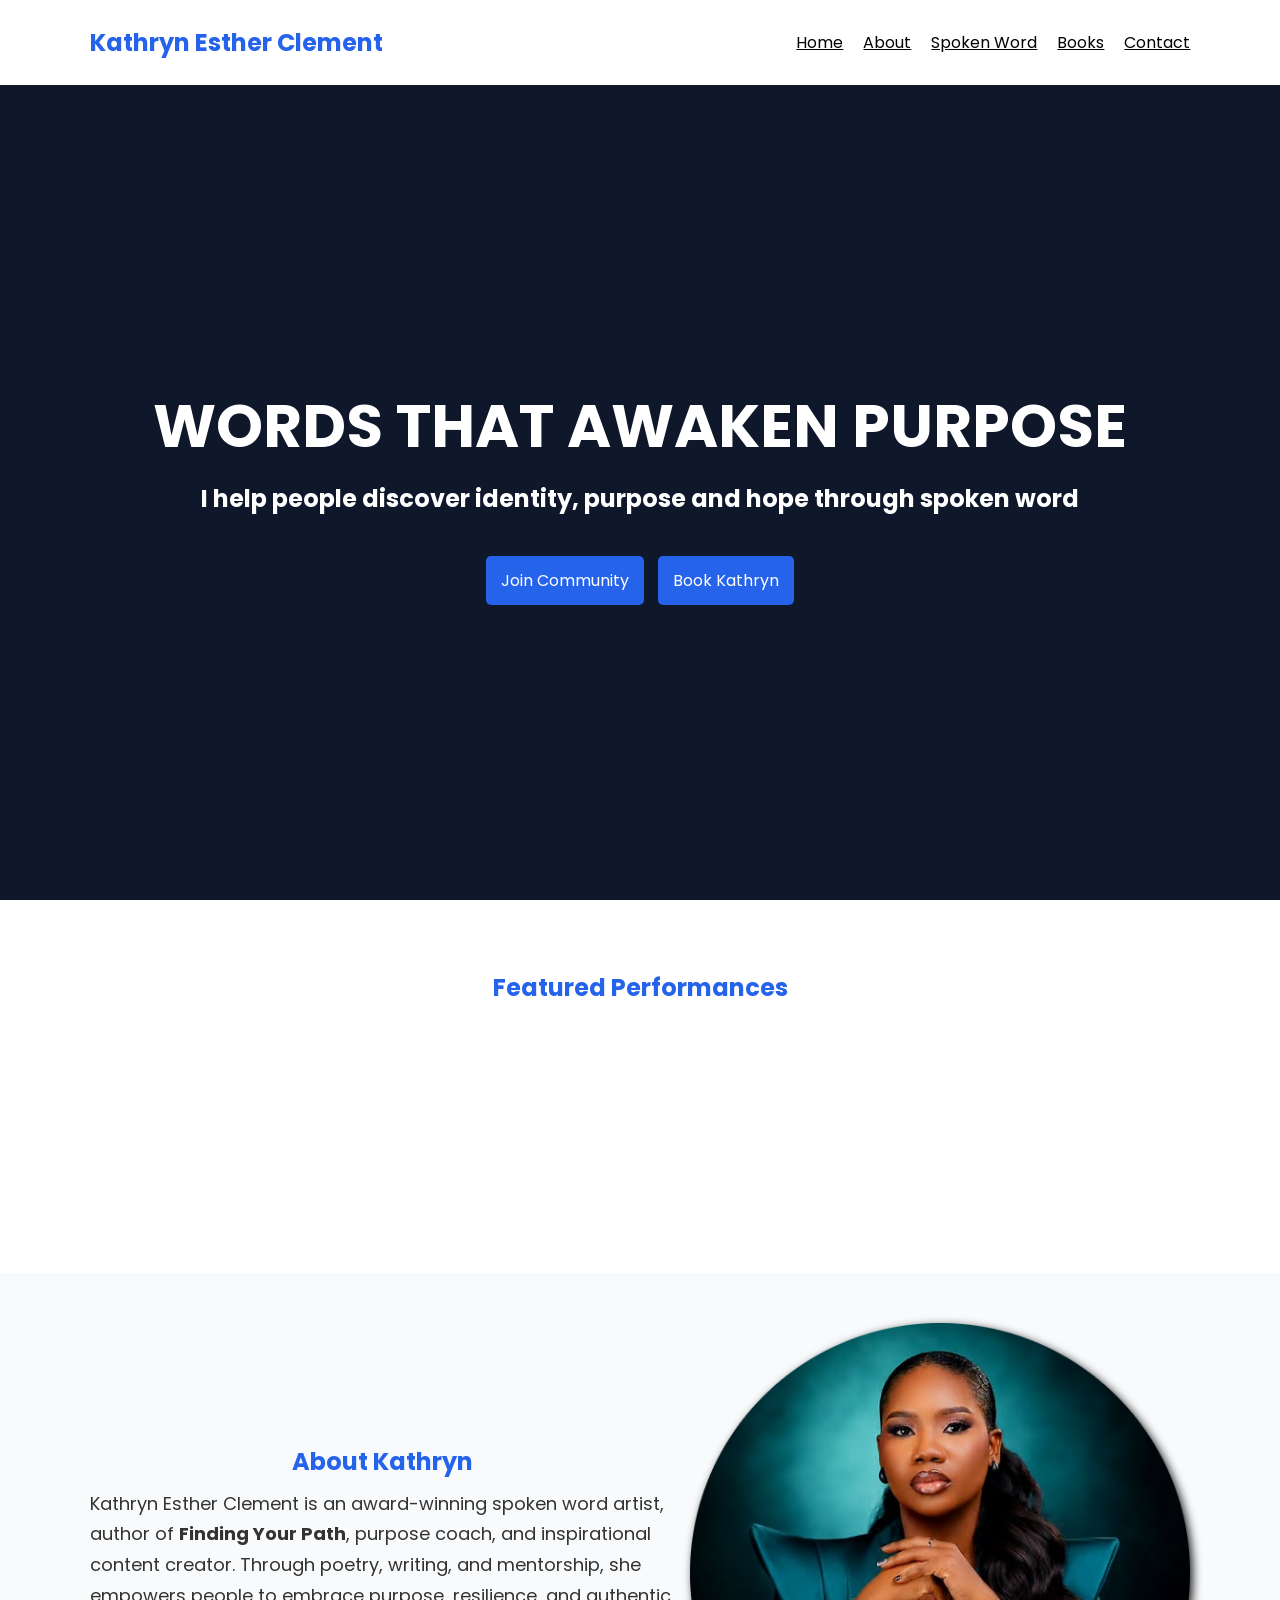
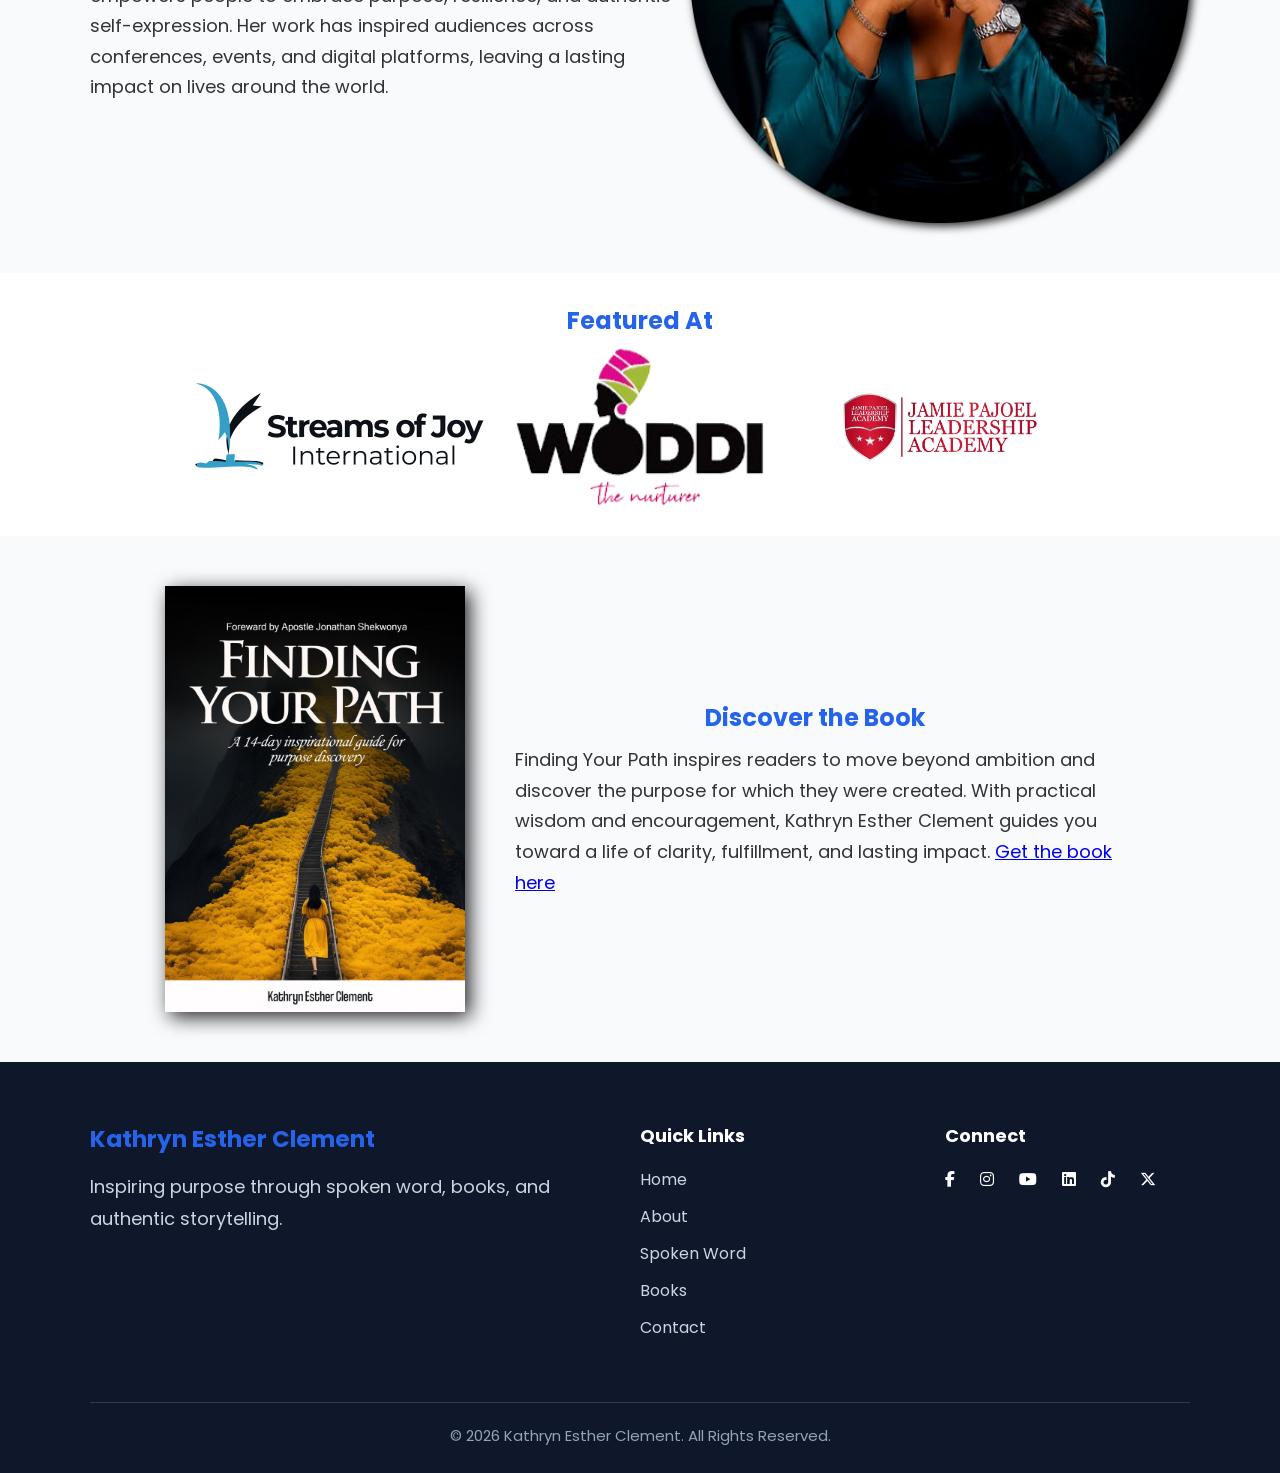
==== commit a2008ff7: "Added twitter and tiktok social links" ====
--- a/index.html
+++ b/index.html
@@ -63,7 +63,7 @@
         <div class="about-container">
             <div class="about-text">
                 <h3 class="reveal">About Kathryn</h3>
-                <p class="about-paragraph reveal">Kathryn Esther Clement is an award-winning spoken word artist, author of <b>Finding Your Path</b>, purpose coach, and inspirational content creator. Through poetry, writing, and mentorship, she empowers people to embrace purpose, resilience, and authentic self-expression. Her work has inspired audiences across conferences, events, and digital platforms, leaving a lasting impact on lives around the world.
+                <p class="about-paragraph reveal">Kathryn Esther Clement is an award-winning spoken word artist, author of <strong>Finding Your Path</strong>, purpose coach, and inspirational content creator. Through poetry, writing, and mentorship, she empowers people to embrace purpose, resilience, and authentic self-expression. Her work has inspired audiences across conferences, events, and digital platforms, leaving a lasting impact on lives around the world.
                 </p>
             </div>
             <img src="media/kathryn.png" alt="Portrait of Kathryn Esther Clement" loading="lazy" class="reveal">
@@ -111,22 +111,22 @@
             <div class="footer-social">
                 <h4>Connect</h4>
                 <div class="footer-social-container">
-                    <a href="#">
+                    <a href="https://www.facebook.com/kathrynspirationglobal?mibextid=ZbWKwL" target="_blank">
                         <i class="fa-brands fa-facebook-f"></i>
                     </a>
-                    <a href="#">
+                    <a href="https://www.instagram.com/_kathrynspiration?igsh=MWUxZWt0MHAxNjd3cw==" target="_blank">
                         <i class="fa-brands fa-instagram"></i>
                     </a>
-                    <a href="#">
+                    <a href="https://youtube.com/@yoursinspiration001?si=dvdYDCDxiqYUFRlr" target="_blank">
                         <i class="fa-brands fa-youtube"></i>
                     </a>
-                    <a href="">
+                    <a href="https://www.linkedin.com/in/kathrynspiration?utm_source=share&utm_campaign=share_via&utm_content=profile&utm_medium=android_app" target="_blank">
                         <i class="fa-brands fa-linkedin"></i>
                     </a>
-                    <a href="#">
+                    <a href="https://www.tiktok.com/@_kathrynspiration?_r=1&_t=ZS-98FbR3Gy1jh" target="_blank">
                         <i class="fa-brands fa-tiktok"></i>
                     </a>
-                    <a href="">
+                    <a href="https://x.com/Kathryspiration" target="_blank">
                         <i class="fa-brands fa-x-twitter"></i>
                     </a>
                 </div>
--- a/style.css
+++ b/style.css
@@ -353,14 +353,13 @@
 
 .footer-social-container {
     display: flex;
-    gap: 15px;
+    gap: 25px;
 }
 
 .footer-social a{
     color: white;
     text-decoration: none;
     font-size: 16px;
-    margin-bottom: 15px;
     transition:all .3s;
 }
 
@@ -446,11 +445,6 @@
         font-size: clamp(16px, 5vw, 24px);
     }
 
-    /* About Section */
-    .about-paragraph {
-        line-height: 35px;
-    }
-
     /* Featured book section*/
     .featured-book-container {
         flex-direction: column-reverse;
@@ -473,6 +467,14 @@
 
     .footer-links a{
         font-size: 16px;
+    }
+
+    footer hr {
+        margin-top: 35px;
+    }
+
+    .copyright {
+        padding: 0 15px;
     }
 }
 
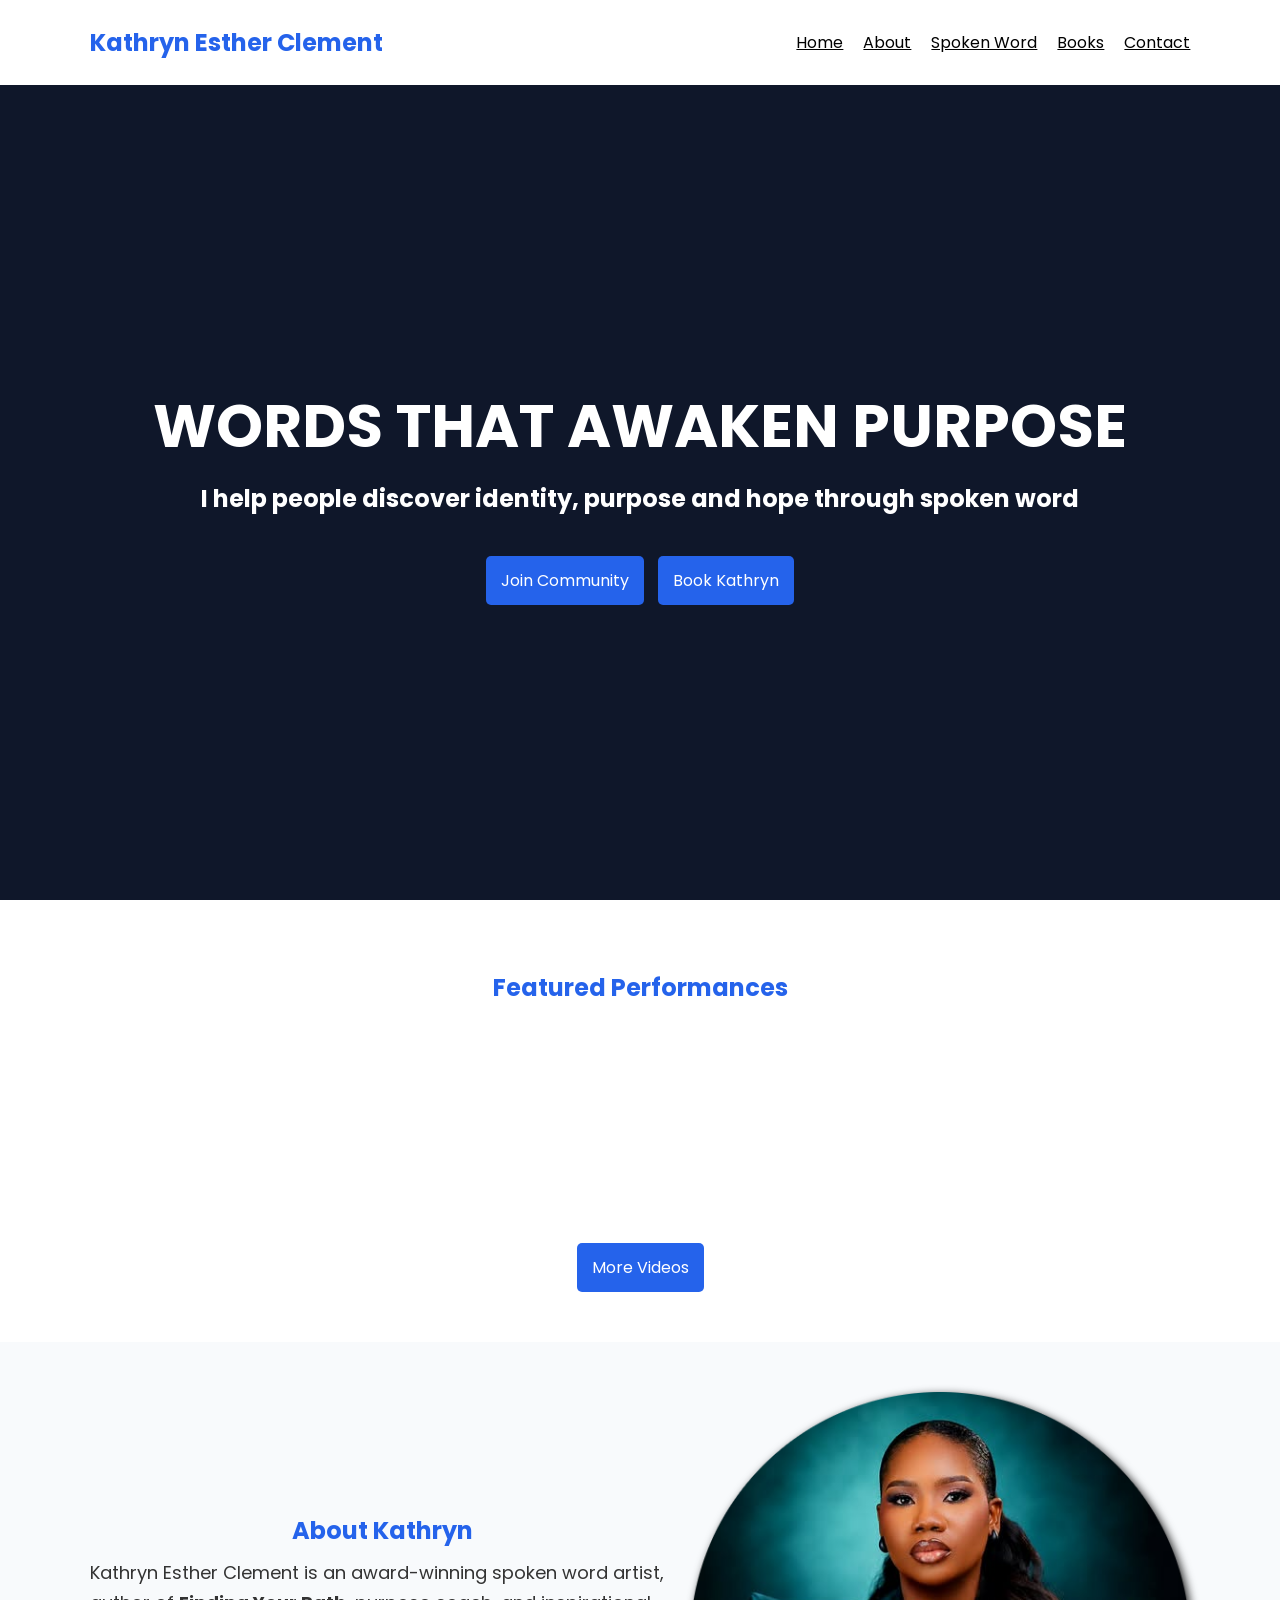
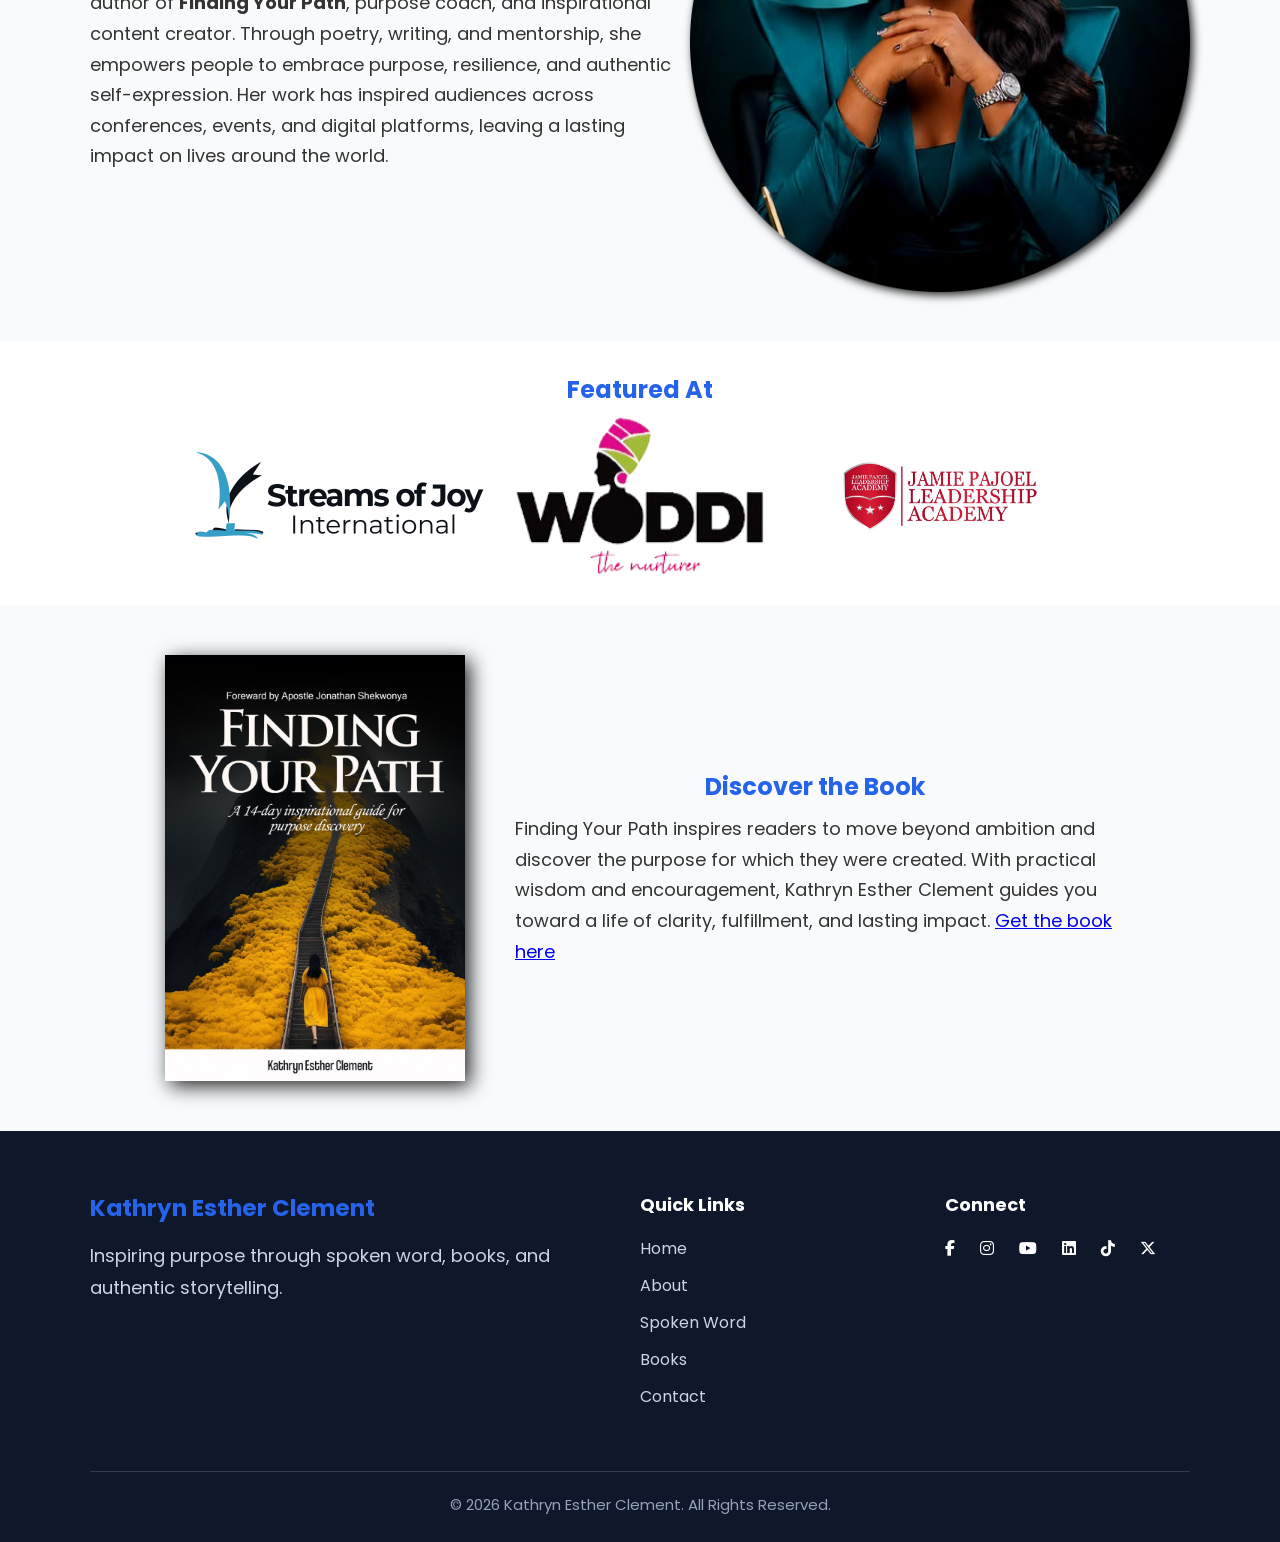
==== commit 5b71adbc: "Completed spoken word section and optimized nav, transitions, and added new <a> tags" ====
--- a/index.html
+++ b/index.html
@@ -46,17 +46,18 @@
     <section class="featured-video-section">
         <h3 class="featured-section-header reveal">Featured Performances</h3>
         <div class="featured-video-container">
-            <div class="video1 reveal">
+            <div class="video reveal">
                 <iframe src="https://www.youtube.com/embed/QUDm-sTiLNY?si=JxdjPCQpX4rYnd77" title="YouTube video player" frameborder="0" allow="accelerometer; autoplay; clipboard-write; encrypted-media; gyroscope; picture-in-picture; web-share" referrerpolicy="strict-origin-when-cross-origin" allowfullscreen></iframe>
             </div>
 
-            <div class="video2 reveal">
+            <div class="video reveal">
                 <iframe src="https://www.youtube.com/embed/qTTKFadUPRw?si=oV4m0UKu6SbPhVEw" title="YouTube video player" frameborder="0" allow="accelerometer; autoplay; clipboard-write; encrypted-media; gyroscope; picture-in-picture; web-share" referrerpolicy="strict-origin-when-cross-origin" allowfullscreen></iframe>
             </div>
-            <div class="video3 reveal">
+            <div class="video reveal">
                 <iframe src="https://www.youtube.com/embed/tnuyViPGWBk?si=HvDz0qfoIcL-AUou" title="YouTube video player" frameborder="0" allow="accelerometer; autoplay; clipboard-write; encrypted-media; gyroscope; picture-in-picture; web-share" referrerpolicy="strict-origin-when-cross-origin" allowfullscreen></iframe>
             </div>
         </div>
+        <a href="spoken-word.html" class="more-videos reveal">More Videos</a>
     </section>
 
     <section class="about">
@@ -84,7 +85,7 @@
             <img src="media/finding your path cover photo.jpg" alt="Kathryn's featured book" class="home-page-book reveal-left">
             <div class="featured-book-text reveal">
                 <h3>Discover the Book</h3>
-                <p>Finding Your Path inspires readers to move beyond ambition and discover the purpose for which they were created. With practical wisdom and encouragement, Kathryn Esther Clement guides you toward a life of clarity, fulfillment, and lasting impact. <a href="books.html" target="_blank">Get the book here</a></p>
+                <p>Finding Your Path inspires readers to move beyond ambition and discover the purpose for which they were created. With practical wisdom and encouragement, Kathryn Esther Clement guides you toward a life of clarity, fulfillment, and lasting impact. <a href="books.html">Get the book here</a></p>
             </div>
         </div>
     </section>
--- a/style.css
+++ b/style.css
@@ -90,11 +90,19 @@
 .nav-links {
     text-decoration: underline;
     color: #000000;
-    transition: color .15s;
+    transition: color .3s;
 }
 
 .nav-links:hover {
     color: #2563EB;
+}
+
+nav.sticky a {
+    transition: color .3s;
+}
+
+nav.sticky a:hover {
+    color: #0f172a;
 }
 
 .fa-bars,
@@ -201,6 +209,7 @@
     display: grid;
     grid-template-columns: repeat(auto-fit, minmax(280px, 1fr));
     gap: 40px;
+    max-width: 1368px;
 }
 
 .featured-section-header {
@@ -212,6 +221,21 @@
     aspect-ratio: 16/9; /* for every 16 units width, add 9 units height */
     border: none;
     border-radius: 10px;
+}
+
+.more-videos {
+    padding: 12px 15px;
+    color: #ffffff;
+    background-color: #2563EB;
+    border-radius: 5px;
+    text-decoration: none;
+    margin-top: 20px;
+    transition: all 0.3s;
+}
+
+.more-videos:hover{
+    background:#1d4ed8;
+    transform: translateY(-2px);
 }
 
 /* About Section */
@@ -423,8 +447,14 @@
         padding: 15px 0;
     }
 
+    .nav-lists.show .nav-links {
+        padding-left: 8px;
+        transition: all 0.3s;
+    }
+
     .nav-lists.show .nav-links:hover {
-        color: #2563EB;
+        color: white;
+        background: #757575;
     }
 }
 
